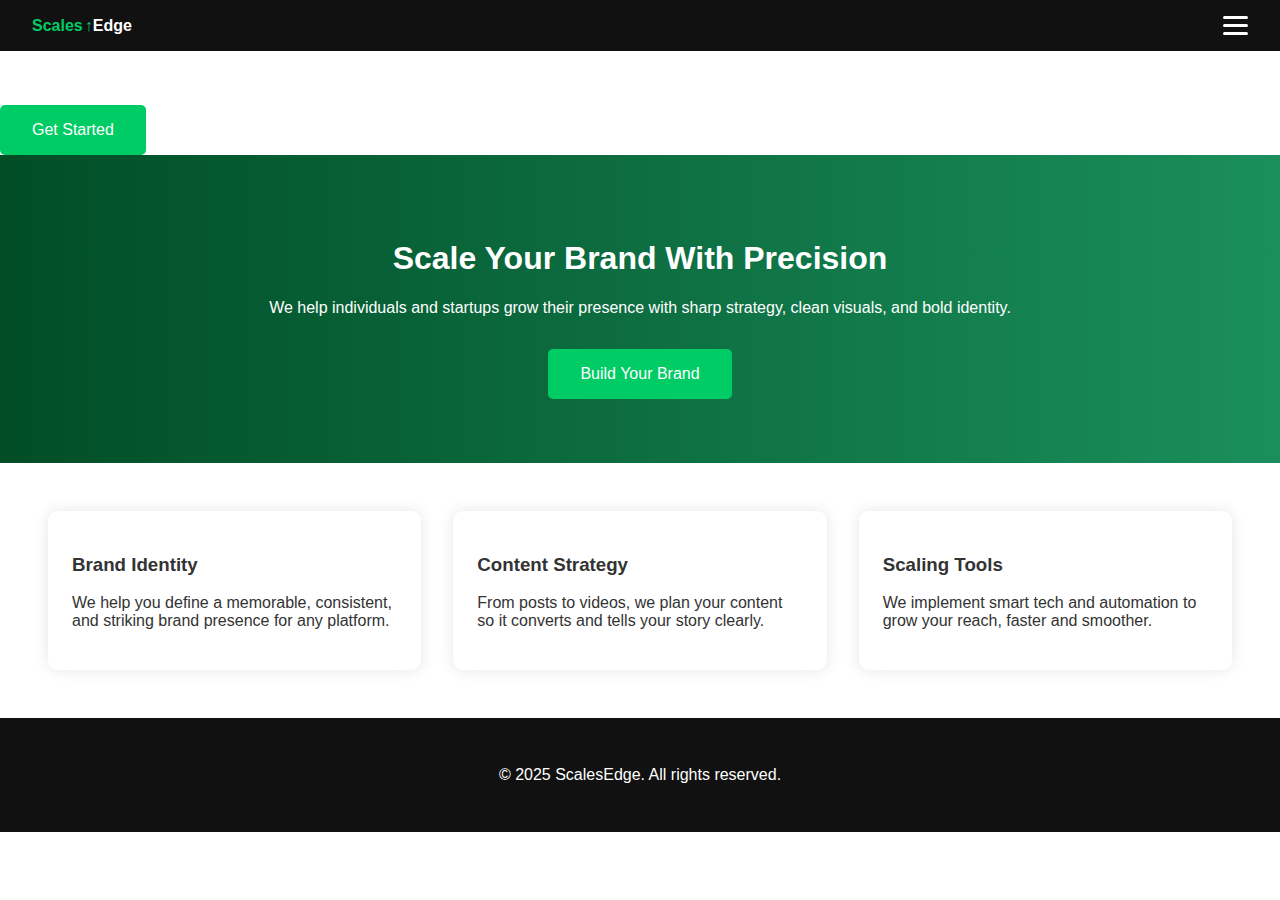
==== index.html @ ab2a5edb "Add files via upload" ====
<!DOCTYPE html>

<html lang="en">
<head>
<meta charset="utf-8"/>
<meta content="width=device-width, initial-scale=1.0" name="viewport"/>
<title>ScalesEdge</title>
<link href="style.css" rel="stylesheet"/>

</head>
<body>
<header class="navbar">
<div class="logo">
<span class="logo-red">Scales<span class="arrow-up">↑</span></span><span class="logo-blue">Edge</span>
</div>
<div class="menu-toggle" id="menu-toggle">
<div></div><div></div><div></div>
</div>
<ul class="dropdown-menu" id="dropdown-menu">
<li><a href="index.html">Home</a></li>
<li><a href="about.html">About</a></li>
<li><a href="services.html">Services</a></li>
<li><a href="contact.html">Contact</a></li>
</ul>
</header>
<div class="menu-toggle">
<div></div><div></div><div></div>
</div>
<div class="menu-toggle">
<div></div>
<div></div>
<div></div>
</div>
<nav>
</nav>
<a class="cta" href="contact.html">Get Started</a>
<section class="hero">
<h1>Scale Your Brand With Precision</h1>
<p>We help individuals and startups grow their presence with sharp strategy, clean visuals, and bold identity.</p>
<a class="button" href="contact.html">Build Your Brand</a>
</section>
<section class="features">
<div class="card">
<h3>Brand Identity</h3>
<p>We help you define a memorable, consistent, and striking brand presence for any platform.</p>
</div>
<div class="card">
<h3>Content Strategy</h3>
<p>From posts to videos, we plan your content so it converts and tells your story clearly.</p>
</div>
<div class="card">
<h3>Scaling Tools</h3>
<p>We implement smart tech and automation to grow your reach, faster and smoother.</p>
</div>
</section>
<footer>
<p>© 2025 ScalesEdge. All rights reserved.</p>
</footer>
<script src="script.js"></script></body>
</html>
---- style.css ----
body {
  margin: 0;
  font-family: 'Segoe UI', sans-serif;
  background: #fff;
  color: #333;
}

.navbar {
  background: #111;
  display: flex;
  justify-content: space-between;
  align-items: center;
  padding: 1em 2em;
  position: relative;
}

.navbar ul {
  list-style: none;
  display: flex;
  gap: 1em;
  padding: 0;
  margin: 0;
}

.navbar li a {
  background-color: #2a2a2a;
  padding: 0.5em 1em;
  border-radius: 25px;
  transition: background 0.3s, transform 0.3s;
  color: white;
  text-decoration: none;
}

.navbar li a:hover {
  background-color: #00cc66;
  transform: scale(1.05);
}

.menu-toggle {
  display: none;
  flex-direction: column;
  cursor: pointer;
  gap: 5px;
}

.menu-toggle div {
  width: 25px;
  height: 3px;
  background: white;
  border-radius: 2px;
}

@media (max-width: 768px) {
  .navbar ul {
    display: none;
    flex-direction: column;
    background: #111;
    position: absolute;
    top: 100%;
    right: 0;
    width: 100%;
    padding: 1em 0;
  }

  .navbar ul.active {
    display: flex;
  }

  .menu-toggle {
    display: flex;
  }

  .cta {
    display: none;
  }
}

.logo-red {
  color: #00cc66;
  font-weight: bold;
}
.logo-blue {
  color: white;
  font-weight: bold;
}
.arrow-up {
  font-weight: bold;
  margin-left: 2px;
}

.hero {
  text-align: center;
  padding: 4em 2em;
  background: linear-gradient(to right, #004d26, #1a8f5c);
  color: white;
}

.features {
  display: flex;
  flex-wrap: wrap;
  justify-content: center;
  padding: 2em;
}

.card {
  background: white;
  border-radius: 10px;
  margin: 1em;
  padding: 1.5em;
  box-shadow: 0 0 15px rgba(0,0,0,0.1);
  flex: 1 1 300px;
  transition: transform 0.3s ease;
}

.card:hover {
  transform: scale(1.05);
  border: 1px solid #00cc66;
}

footer {
  text-align: center;
  padding: 2em;
  background: #111;
  color: white;
}

.content {
  padding: 2em;
  max-width: 800px;
  margin: auto;
}

form {
  display: flex;
  flex-direction: column;
  gap: 1em;
}

input, textarea, button {
  padding: 1em;
  border: 1px solid #ccc;
  border-radius: 5px;
}

.button, .cta, button {
  background: #00cc66;
  color: white;
  padding: 1em 2em;
  border-radius: 5px;
  text-decoration: none;
  margin-top: 1em;
  display: inline-block;
  transition: background 0.3s;
  border: none;
}

.button:hover, .cta:hover, button:hover {
  background: #008f4f;
}

.menu-toggle {
  display: flex;
  flex-direction: column;
  gap: 5px;
  cursor: pointer;
  margin-left: auto;
}

.menu-toggle div {
  width: 25px;
  height: 3px;
  background: white;
  border-radius: 3px;
}

.dropdown-menu {
  position: absolute;
  top: 100%;
  right: 2em;
  background-color: #111;
  border-radius: 10px;
  padding: 1em;
  box-shadow: 0 8px 20px rgba(0, 0, 0, 0.3);
  transform: translateY(-10px);
  opacity: 0;
  visibility: hidden;
  transition: all 0.3s ease;
  z-index: 1000;
  width: 220px;
  flex-direction: column;
  display: flex;
}

.dropdown-menu.show {
  transform: translateY(0);
  opacity: 1;
  visibility: visible;
}

.dropdown-menu li {
  margin: 0.5em 0;
}

.dropdown-menu li a {
  background: #2a2a2a;
  color: white;
  padding: 0.7em 1em;
  border-radius: 25px;
  text-align: center;
  text-decoration: none;
  transition: background 0.3s;
}

.dropdown-menu li a:hover {
  background: #00cc66;
}
.card img {
  width: 100%;
  height: auto;
  max-height: 250px;
  object-fit: contain;
  border-radius: 8px;
  margin-bottom: 1em;
}
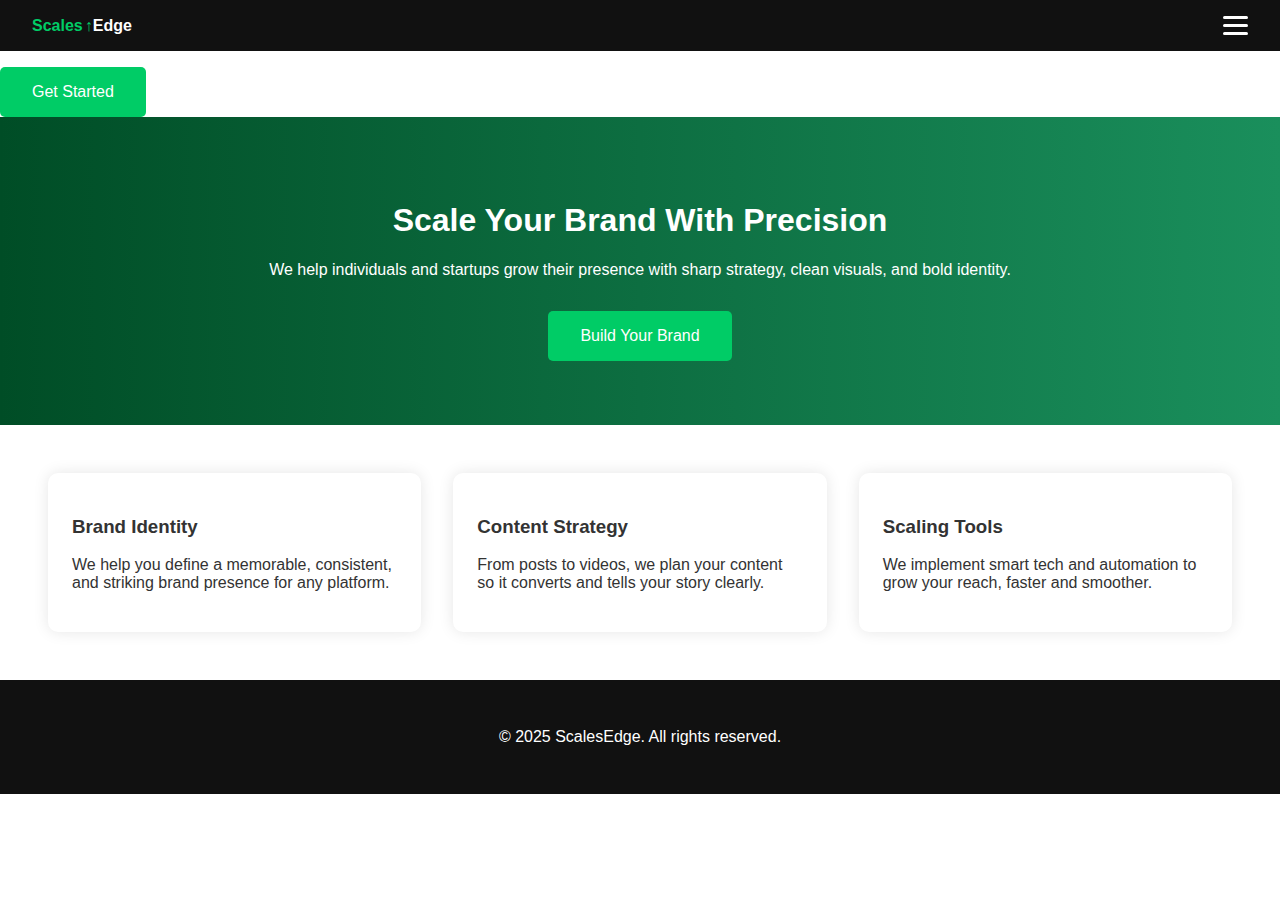
==== commit 953fb152: "Update index.html" ====
--- a/index.html
+++ b/index.html
@@ -1,60 +1,54 @@
 <!DOCTYPE html>
-
 <html lang="en">
 <head>
-<meta charset="utf-8"/>
-<meta content="width=device-width, initial-scale=1.0" name="viewport"/>
-<title>ScalesEdge</title>
-<link href="style.css" rel="stylesheet"/>
-
+  <meta charset="utf-8"/>
+  <meta name="viewport" content="width=device-width, initial-scale=1.0"/>
+  <title>ScalesEdge</title>
+  <link href="style.css" rel="stylesheet"/>
 </head>
 <body>
-<header class="navbar">
-<div class="logo">
-<span class="logo-red">Scales<span class="arrow-up">↑</span></span><span class="logo-blue">Edge</span>
-</div>
-<div class="menu-toggle" id="menu-toggle">
-<div></div><div></div><div></div>
-</div>
-<ul class="dropdown-menu" id="dropdown-menu">
-<li><a href="index.html">Home</a></li>
-<li><a href="about.html">About</a></li>
-<li><a href="services.html">Services</a></li>
-<li><a href="contact.html">Contact</a></li>
-</ul>
-</header>
-<div class="menu-toggle">
-<div></div><div></div><div></div>
-</div>
-<div class="menu-toggle">
-<div></div>
-<div></div>
-<div></div>
-</div>
-<nav>
-</nav>
-<a class="cta" href="contact.html">Get Started</a>
-<section class="hero">
-<h1>Scale Your Brand With Precision</h1>
-<p>We help individuals and startups grow their presence with sharp strategy, clean visuals, and bold identity.</p>
-<a class="button" href="contact.html">Build Your Brand</a>
-</section>
-<section class="features">
-<div class="card">
-<h3>Brand Identity</h3>
-<p>We help you define a memorable, consistent, and striking brand presence for any platform.</p>
-</div>
-<div class="card">
-<h3>Content Strategy</h3>
-<p>From posts to videos, we plan your content so it converts and tells your story clearly.</p>
-</div>
-<div class="card">
-<h3>Scaling Tools</h3>
-<p>We implement smart tech and automation to grow your reach, faster and smoother.</p>
-</div>
-</section>
-<footer>
-<p>© 2025 ScalesEdge. All rights reserved.</p>
-</footer>
-<script src="script.js"></script></body>
-</html>+  <header class="navbar">
+    <div class="logo">
+      <span class="logo-red">Scales<span class="arrow-up">↑</span></span><span class="logo-blue">Edge</span>
+    </div>
+    <div class="menu-toggle" id="menu-toggle">
+      <div></div><div></div><div></div>
+    </div>
+    <ul class="dropdown-menu" id="dropdown-menu">
+      <li><a href="index.html">Home</a></li>
+      <li><a href="about.html">About</a></li>
+      <li><a href="services.html">Services</a></li>
+      <li><a href="contact.html">Contact</a></li>
+    </ul>
+  </header>
+
+  <a class="cta" href="contact.html">Get Started</a>
+
+  <section class="hero">
+    <h1>Scale Your Brand With Precision</h1>
+    <p>We help individuals and startups grow their presence with sharp strategy, clean visuals, and bold identity.</p>
+    <a class="button" href="contact.html">Build Your Brand</a>
+  </section>
+
+  <section class="features">
+    <div class="card">
+      <h3>Brand Identity</h3>
+      <p>We help you define a memorable, consistent, and striking brand presence for any platform.</p>
+    </div>
+    <div class="card">
+      <h3>Content Strategy</h3>
+      <p>From posts to videos, we plan your content so it converts and tells your story clearly.</p>
+    </div>
+    <div class="card">
+      <h3>Scaling Tools</h3>
+      <p>We implement smart tech and automation to grow your reach, faster and smoother.</p>
+    </div>
+  </section>
+
+  <footer>
+    <p>© 2025 ScalesEdge. All rights reserved.</p>
+  </footer>
+
+  <script src="script.js"></script>
+</body>
+</html>
--- a/style.css
+++ b/style.css
@@ -223,3 +223,22 @@
   border-radius: 8px;
   margin-bottom: 1em;
 }
+.image-gallery {
+  display: flex;
+  justify-content: center;
+  gap: 20px;
+  flex-wrap: wrap;
+  margin-top: 2em;
+}
+
+.image-gallery img {
+  width: 250px;
+  height: auto;
+  border-radius: 8px;
+  box-shadow: 0 4px 12px rgba(0,0,0,0.1);
+  transition: transform 0.3s;
+}
+
+.image-gallery img:hover {
+  transform: scale(1.05);
+}
